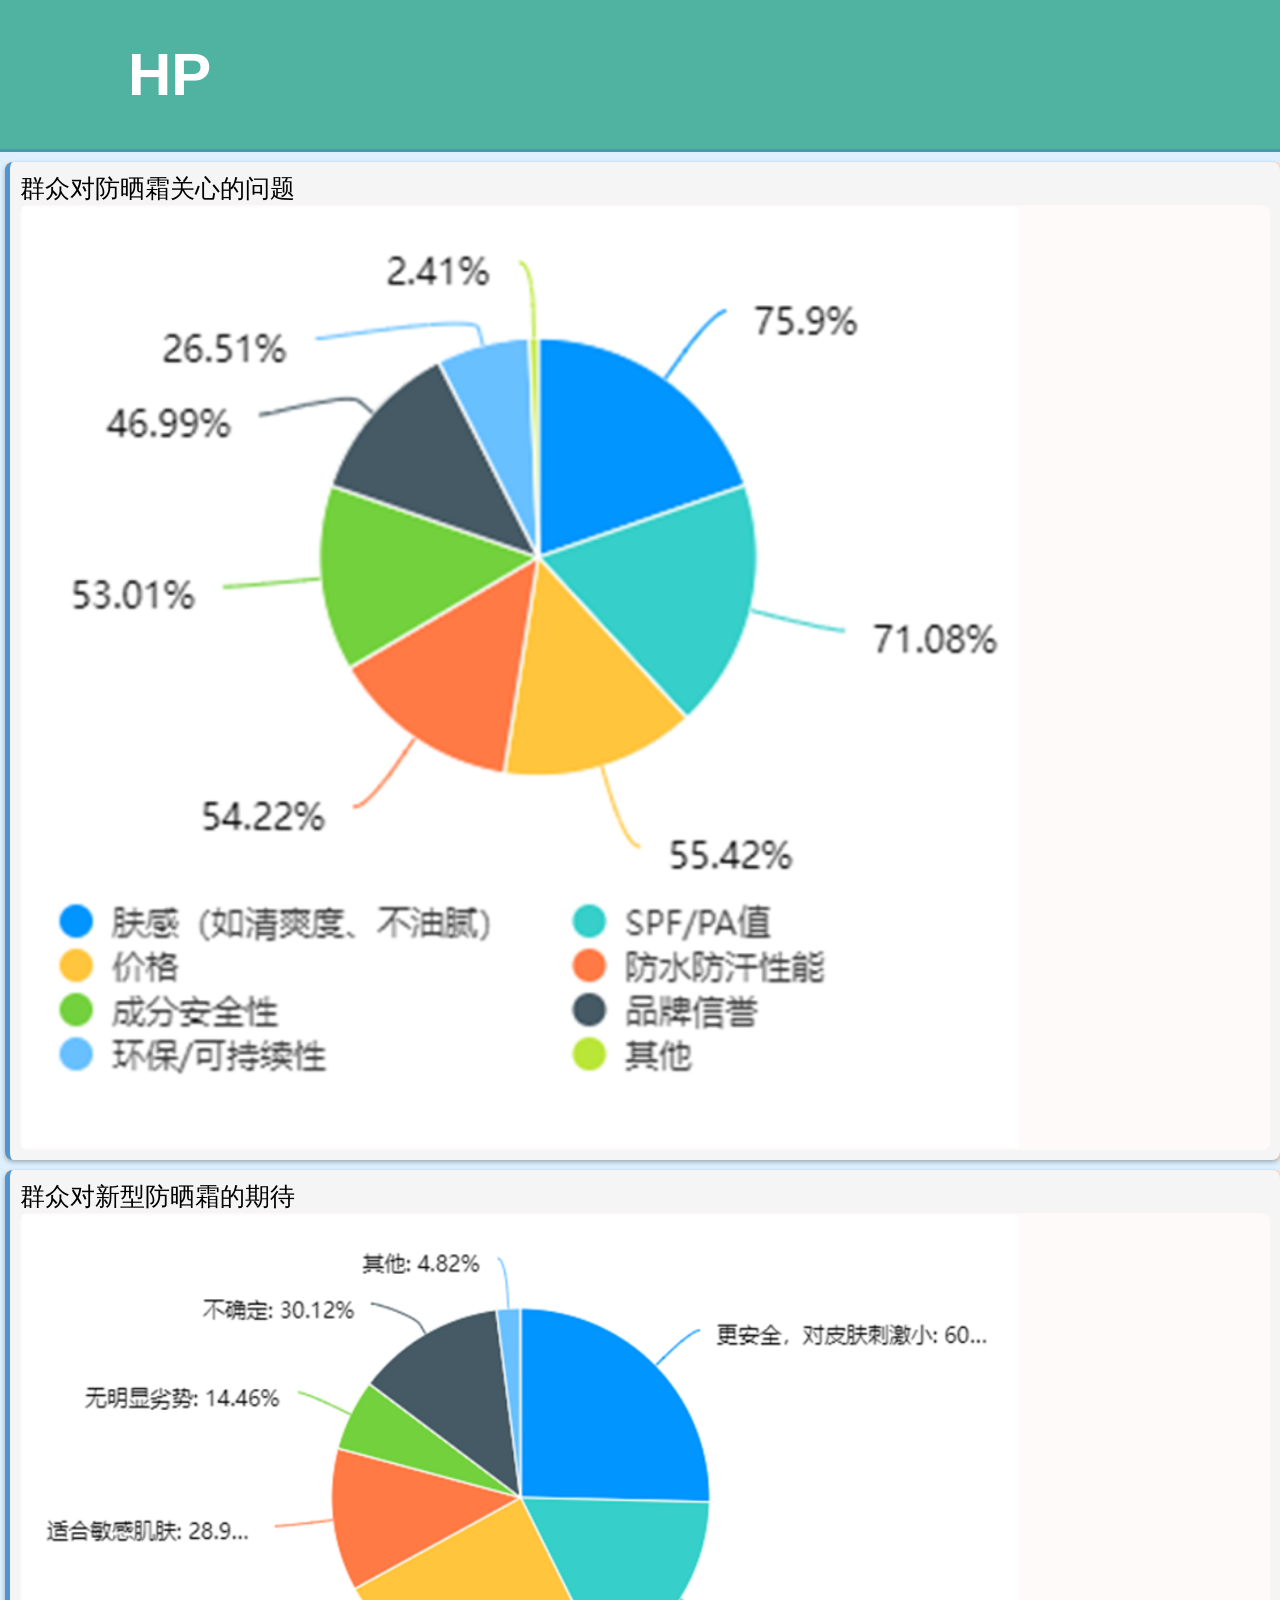
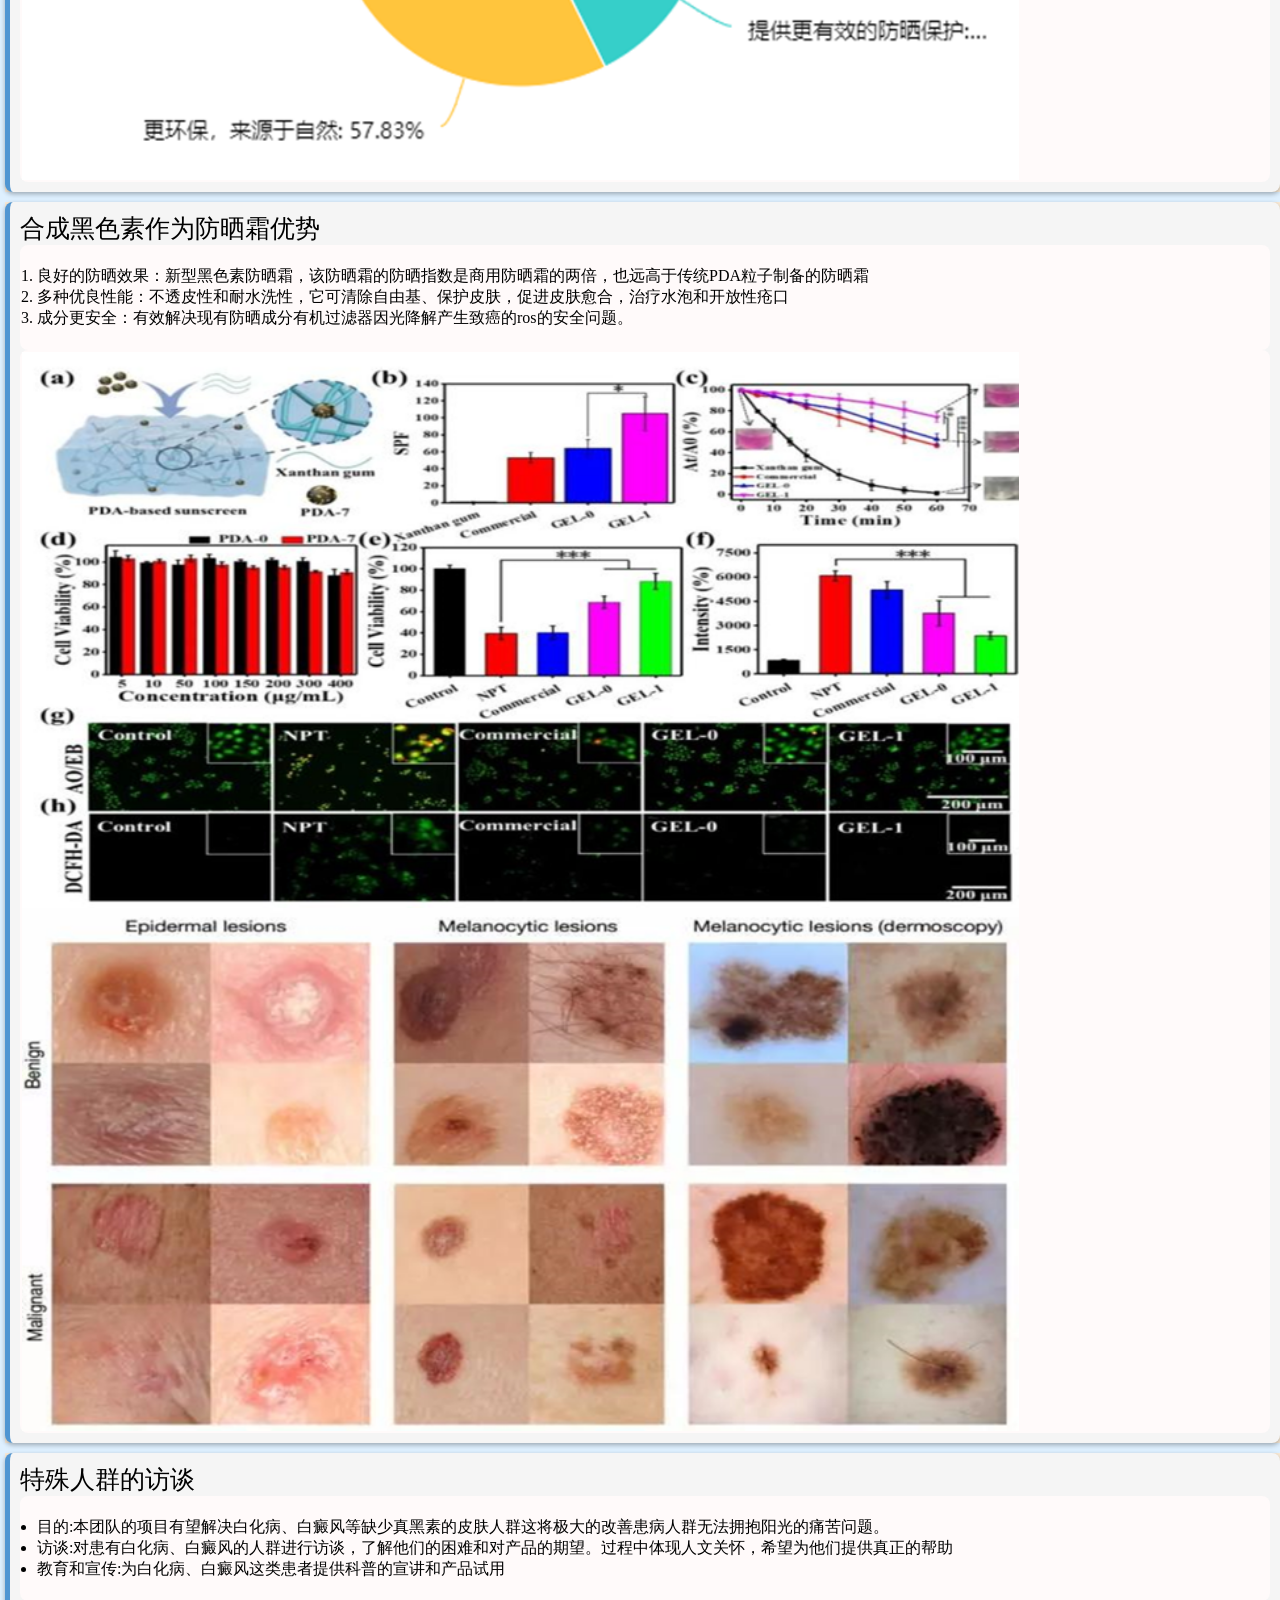
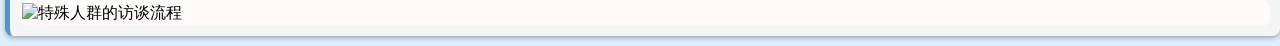
==== HP.html @ fe90d680 "Add files via upload" ====
<!doctype html>
<html>

	<head>
		<meta charset="utf-8">
		<meta name="viewport" content="width=device-width, initial-scale=1.0">
		<title>HP</title>
		<style>
		    body {
		        font-family: Arial, sans-serif;
		        margin: 0;
		        padding: 0;
				font-size: 30px;
		        background-color: #def0ff;
		    }
		    .container {
		        width: 80%;
		        margin: auto;
		        overflow: hidden;
				
		    }
		    header {
				background: #50b3a2;
		        color: white;
		        border-bottom: #4799ab 3px solid;
		    }
			
			
			header nav {
			    float: right;
				padding: 0;
				margin: 0;
				color: white;
			}
			header a {
			    color: #ffffff;
			    text-decoration: none;
			    font-size: 18px;
				}
			header a:hover {
				color: #ffffff;
				font-weight: bold;
				}
			
			section{
				display: block;
				font-size: 16px;
				padding:2px;
				background-color: snow;
				border-radius: 8px;
			}
			section ol{
				padding-left: 15px;
				padding-top: 3px;
				padding-bottom: 3px
			}
			section ul{
				padding-left: 15px;
				padding-top: 3px;
				padding-bottom: 3px;
				
			}
			c-header{
				display: block;
				font-family: Cambria, Cochin, Georgia, Times, 'Times New Roman', serif;
				margin-left:5px;
				padding:10;
				background-color: antiquewhite;
				font-size: 25px;
			}
			.box {
			    margin:0;
			    padding: 10px;
			    background-color:whitesmoke;
			    border-left: 5px solid #4f95d2;
			    border-radius: 8px;
				margin-bottom: 10px;
				margin-top: 10px;
				box-shadow: 0 2px 5px rgba(0, 0, 0, 0.3);
				}
			img{
					display: flex;
					height: auto;
					width: 80%;
					}
			
		</style>
		<meta name="viewport" content="width=device-width,initial-scale=1,minimum-scale=1,maximum-scale=1,user-scalable=no" />
		<link href="css/mui.css" rel="stylesheet" />
	</head>

	<body>
		<script src="js/mui.js"></script>
		<script type="text/javascript">
			mui.init()
		</script>
	</body>
		<header>
		    <div class="container">
		        <h1>HP</h1>
		
			</div>
		</header>




		<c-header>
			<div class="box">
			群众对防晒霜关心的问题
			<section>
				<img src="群众问题.png" alt="群众对防晒霜关心的问题"></img>
				</section>
			</div>
		</c-header>	



		<c-header>
			<div class="box">
			群众对新型防晒霜的期待
				<section>
					<img src="群众期待.png" alt="群众对新型防晒霜的期待"></img>
				</section>
			</div>
		</c-header>	
			
		
		
		
		<c-header>
			<div class="box">
				合成黑色素作为防晒霜优势
			<section>
				<ol>
					<li>良好的防晒效果：新型黑色素防晒霜，该防晒霜的防晒指数是商用防晒霜的两倍，也远高于传统PDA粒子制备的防晒霜</li>
					<li>多种优良性能：不透皮性和耐水洗性，它可清除自由基、保护皮肤，促进皮肤愈合，治疗水泡和开放性疮口</li>
					<li>成分更安全：有效解决现有防晒成分有机过滤器因光降解产生致癌的ros的安全问题。</li>
				</ol>
			</section>
			<section>
				<img src="优势1.png" alt="优势1"></img>
				<img src="优势2.png" alt="优势2"></img>
			</section>
			</div>
		</c-header>
		
		<c-header>
			<div class="box">
			特殊人群的访谈
			<section>
			<ul>
				<li>目的:本团队的项目有望解决白化病、白癜风等缺少真黑素的皮肤人群这将极大的改善患病人群无法拥抱阳光的痛苦问题。</li>
				<li>访谈:对患有白化病、白癜风的人群进行访谈，了解他们的困难和对产品的期望。过程中体现人文关怀，希望为他们提供真正的帮助</li>
				<li>教育和宣传:为白化病、白癜风这类患者提供科普的宣讲和产品试用</li>
			</ul>
			</section>
			<section>
			<img src="对话.png" alt="特殊人群的访谈流程"></img>
			</section>
		</div>
		</c-header>	
		


</html>
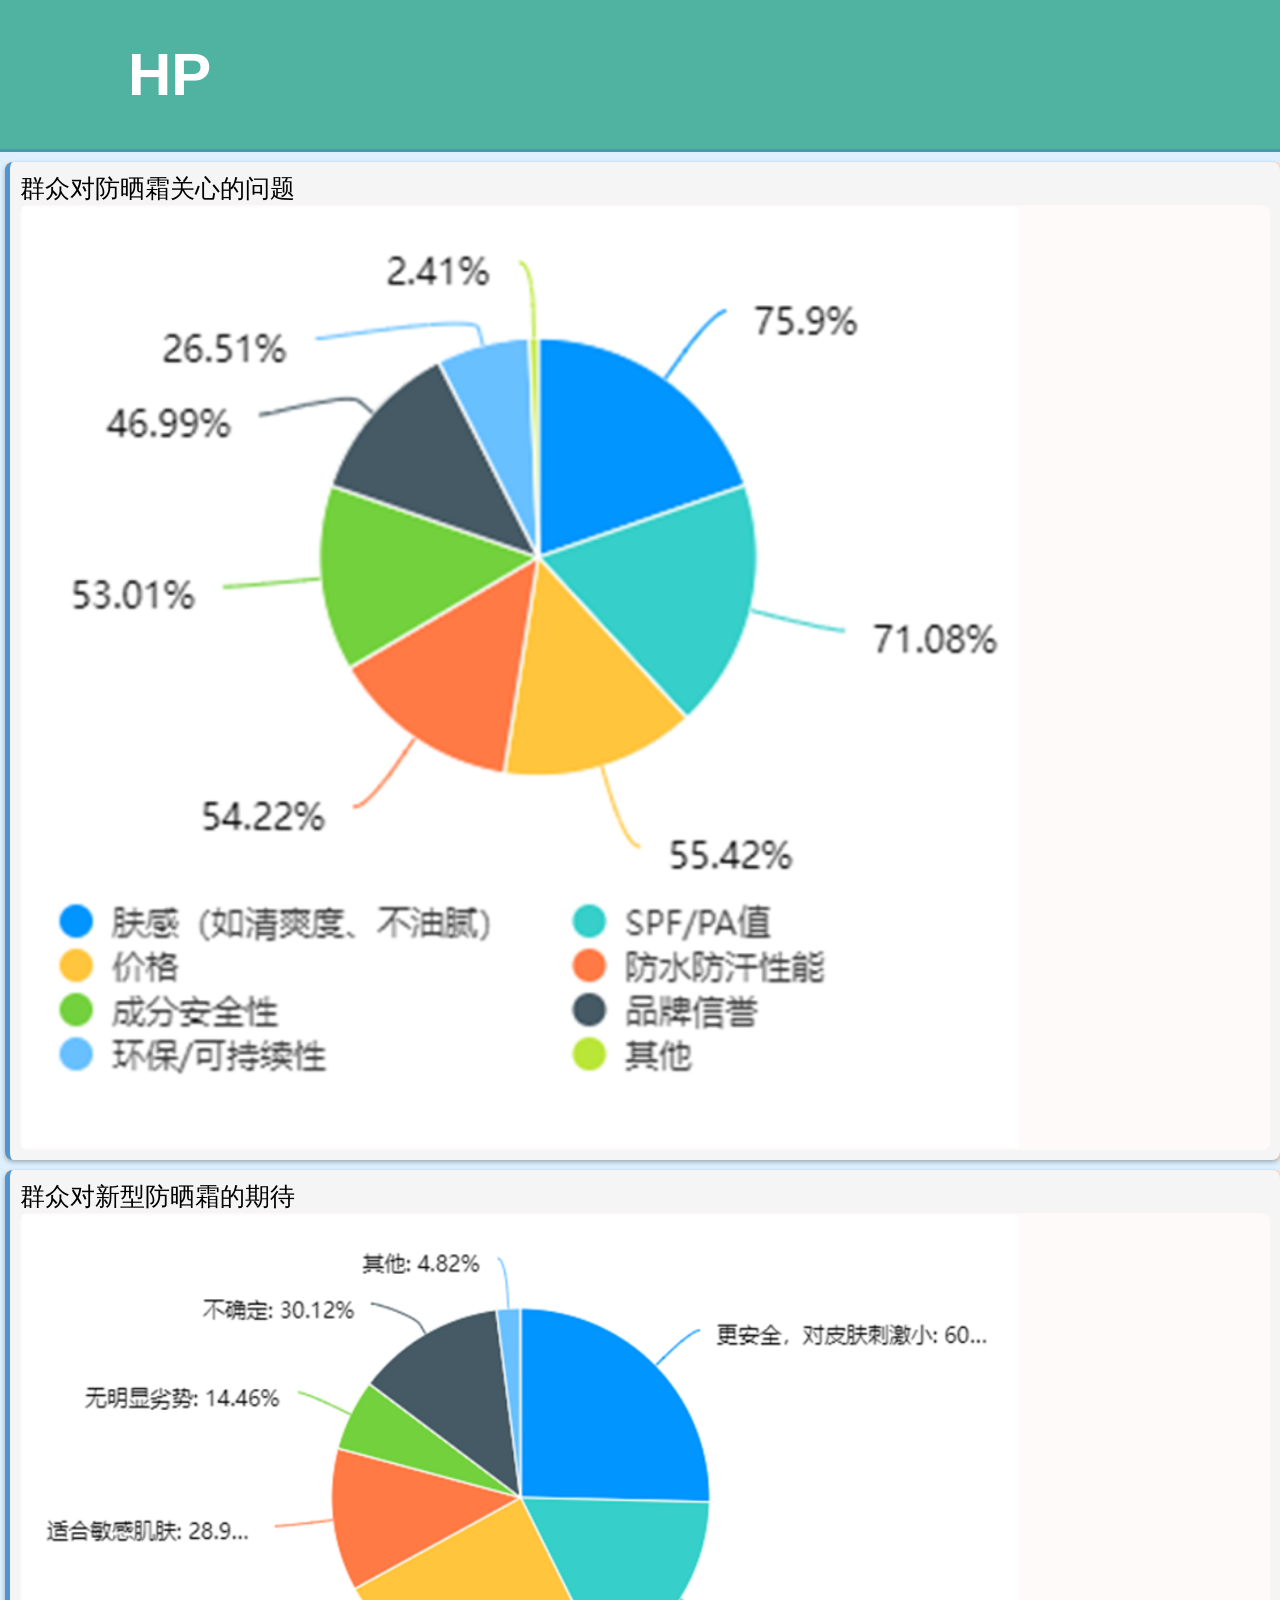
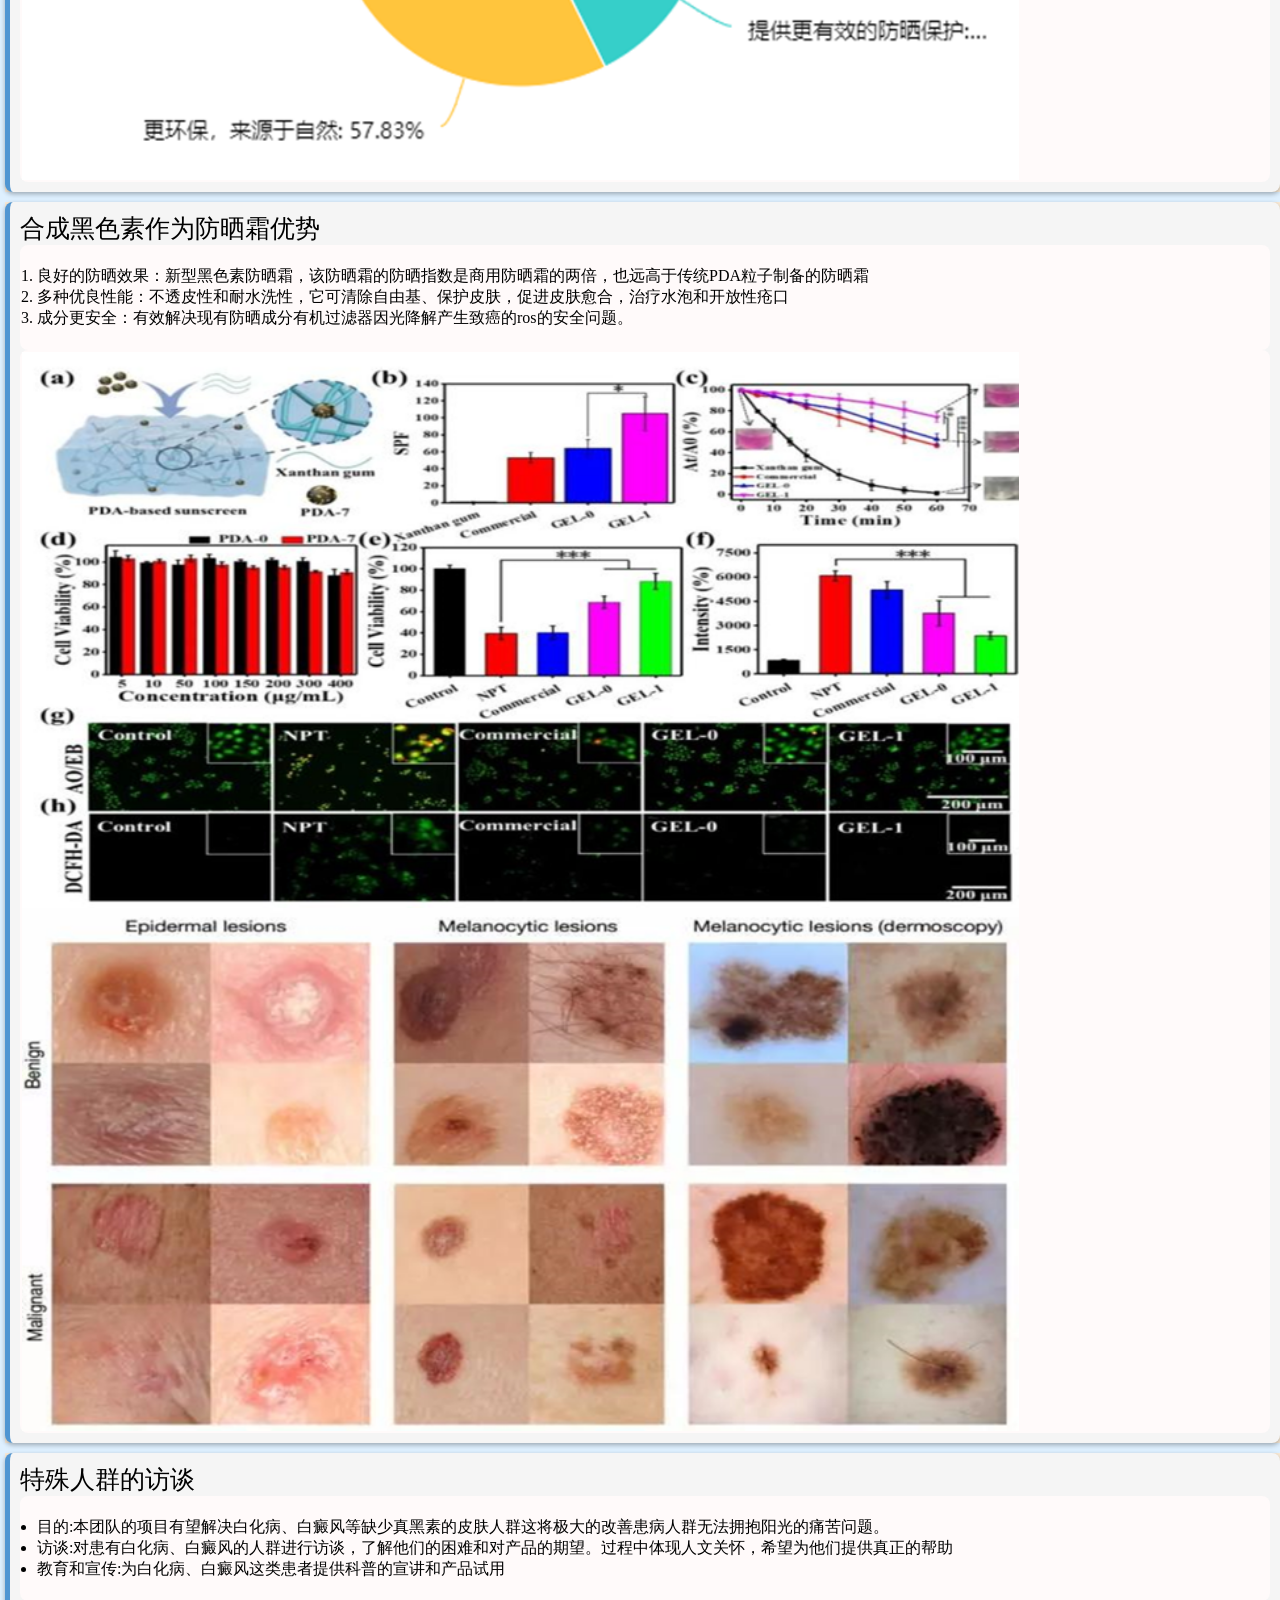
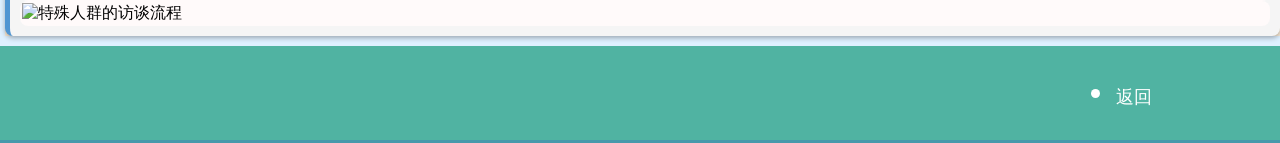
==== commit 1e55f719: "HP.html" ====
--- a/HP.html
+++ b/HP.html
@@ -1,9 +1,9 @@
-<!doctype html>
-<html>
-
-	<head>
+<!doctype html>
+<html>
+
+	<head>
 		<meta charset="utf-8">
-		<meta name="viewport" content="width=device-width, initial-scale=1.0">
+		<meta name="viewport" content="width=device-width, initial-scale=1.0">
 		<title>HP</title>
 		<style>
 		    body {
@@ -84,17 +84,17 @@
 					width: 80%;
 					}
 			
-		</style>
-		<meta name="viewport" content="width=device-width,initial-scale=1,minimum-scale=1,maximum-scale=1,user-scalable=no" />
+		</style>
+		<meta name="viewport" content="width=device-width,initial-scale=1,minimum-scale=1,maximum-scale=1,user-scalable=no" />
 		<link href="css/mui.css" rel="stylesheet" />
-	</head>
-
-	<body>
-		<script src="js/mui.js"></script>
-		<script type="text/javascript">
-			mui.init()
-		</script>
-	</body>
+	</head>
+
+	<body>
+		<script src="js/mui.js"></script>
+		<script type="text/javascript">
+			mui.init()
+		</script>
+	</body>
 		<header>
 		    <div class="container">
 		        <h1>HP</h1>
@@ -161,6 +161,13 @@
 		</div>
 		</c-header>	
 		
+				<header>
+			<div class="container"><nav>
+				<ul>
+					<li><a href="index.html">返回</li>
+				</ul>
+			</nav></div>
+		</header>
+	</body>
 
-
-</html>+</html>
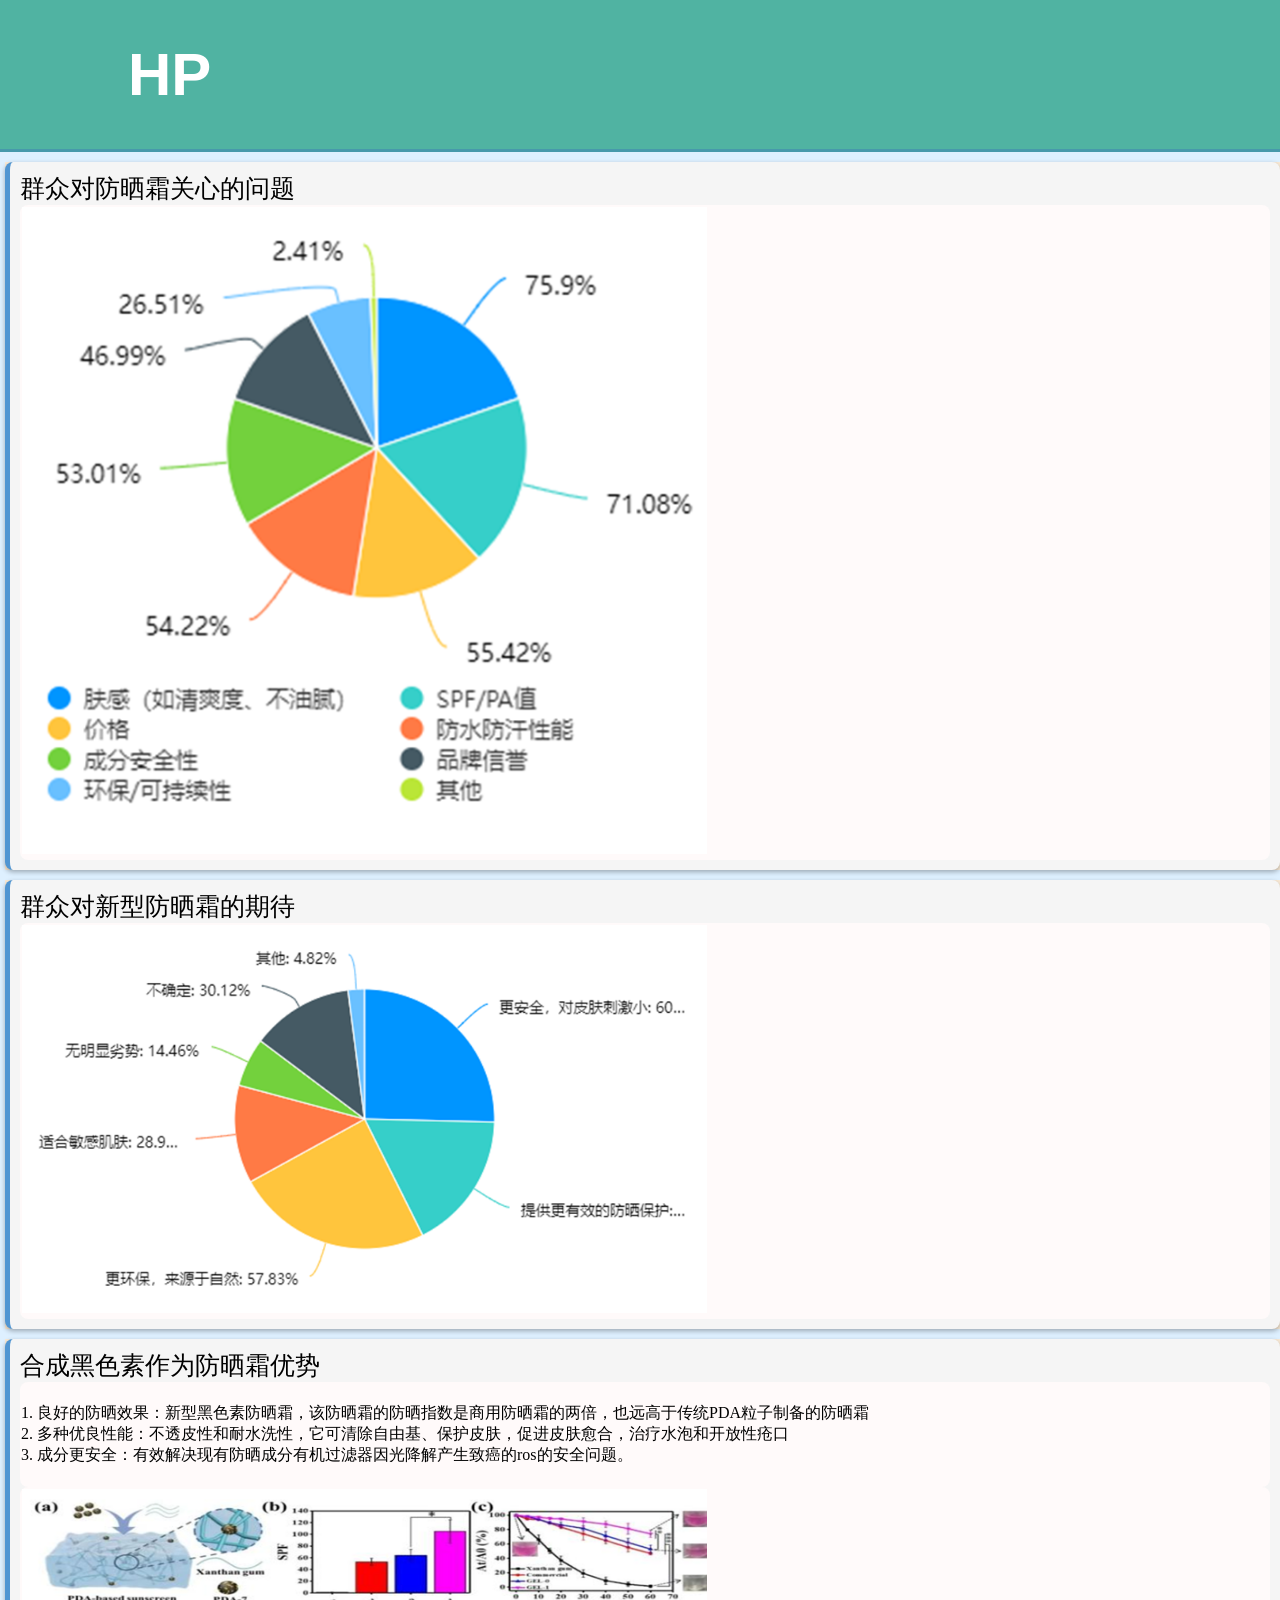
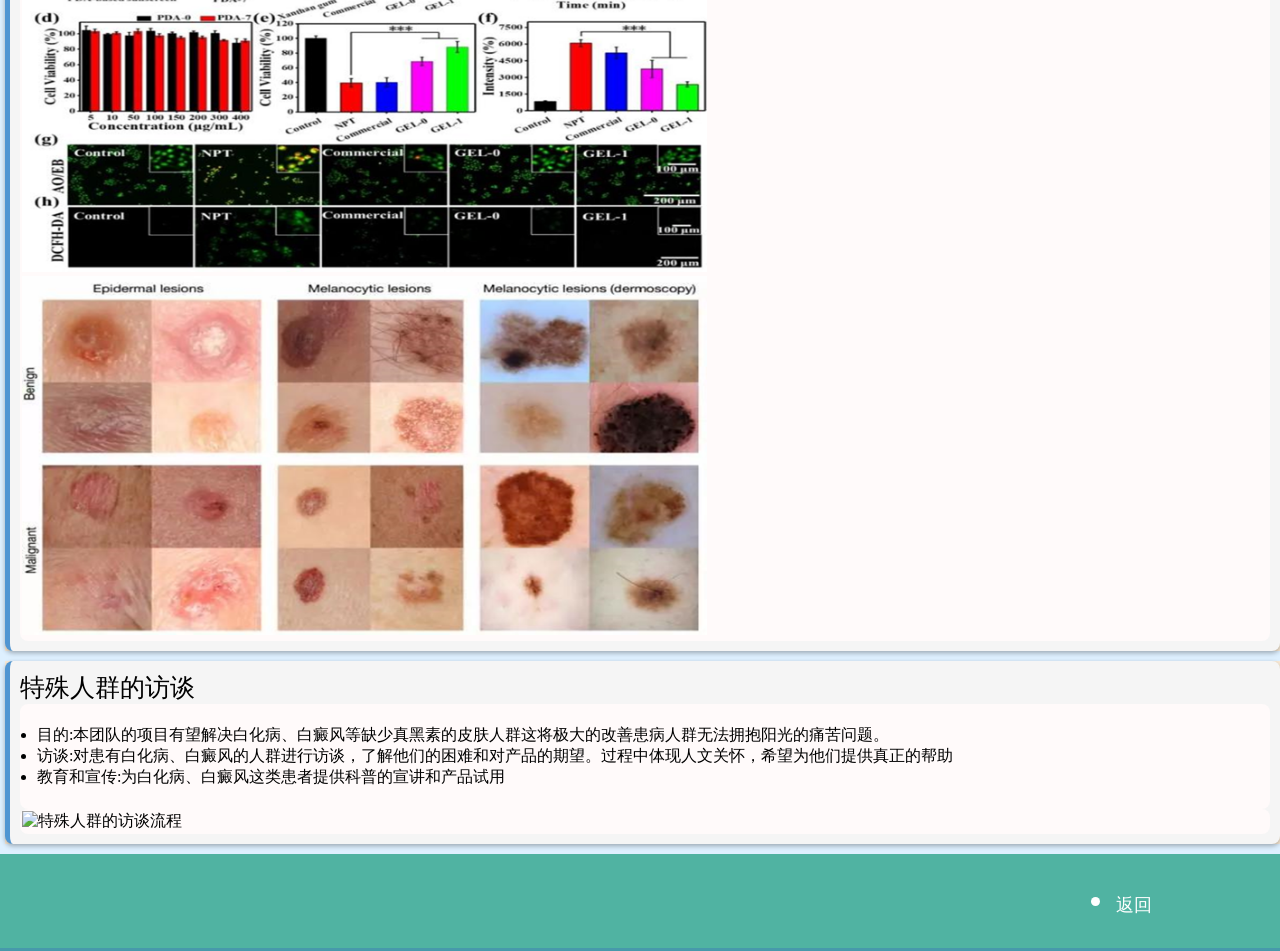
==== commit 24d56f19: "HP.html" ====
--- a/HP.html
+++ b/HP.html
@@ -79,9 +79,8 @@
 				box-shadow: 0 2px 5px rgba(0, 0, 0, 0.3);
 				}
 			img{
-					display: flex;
-					height: auto;
-					width: 80%;
+					height: 60%;
+					width: 55%;
 					}
 			
 		</style>
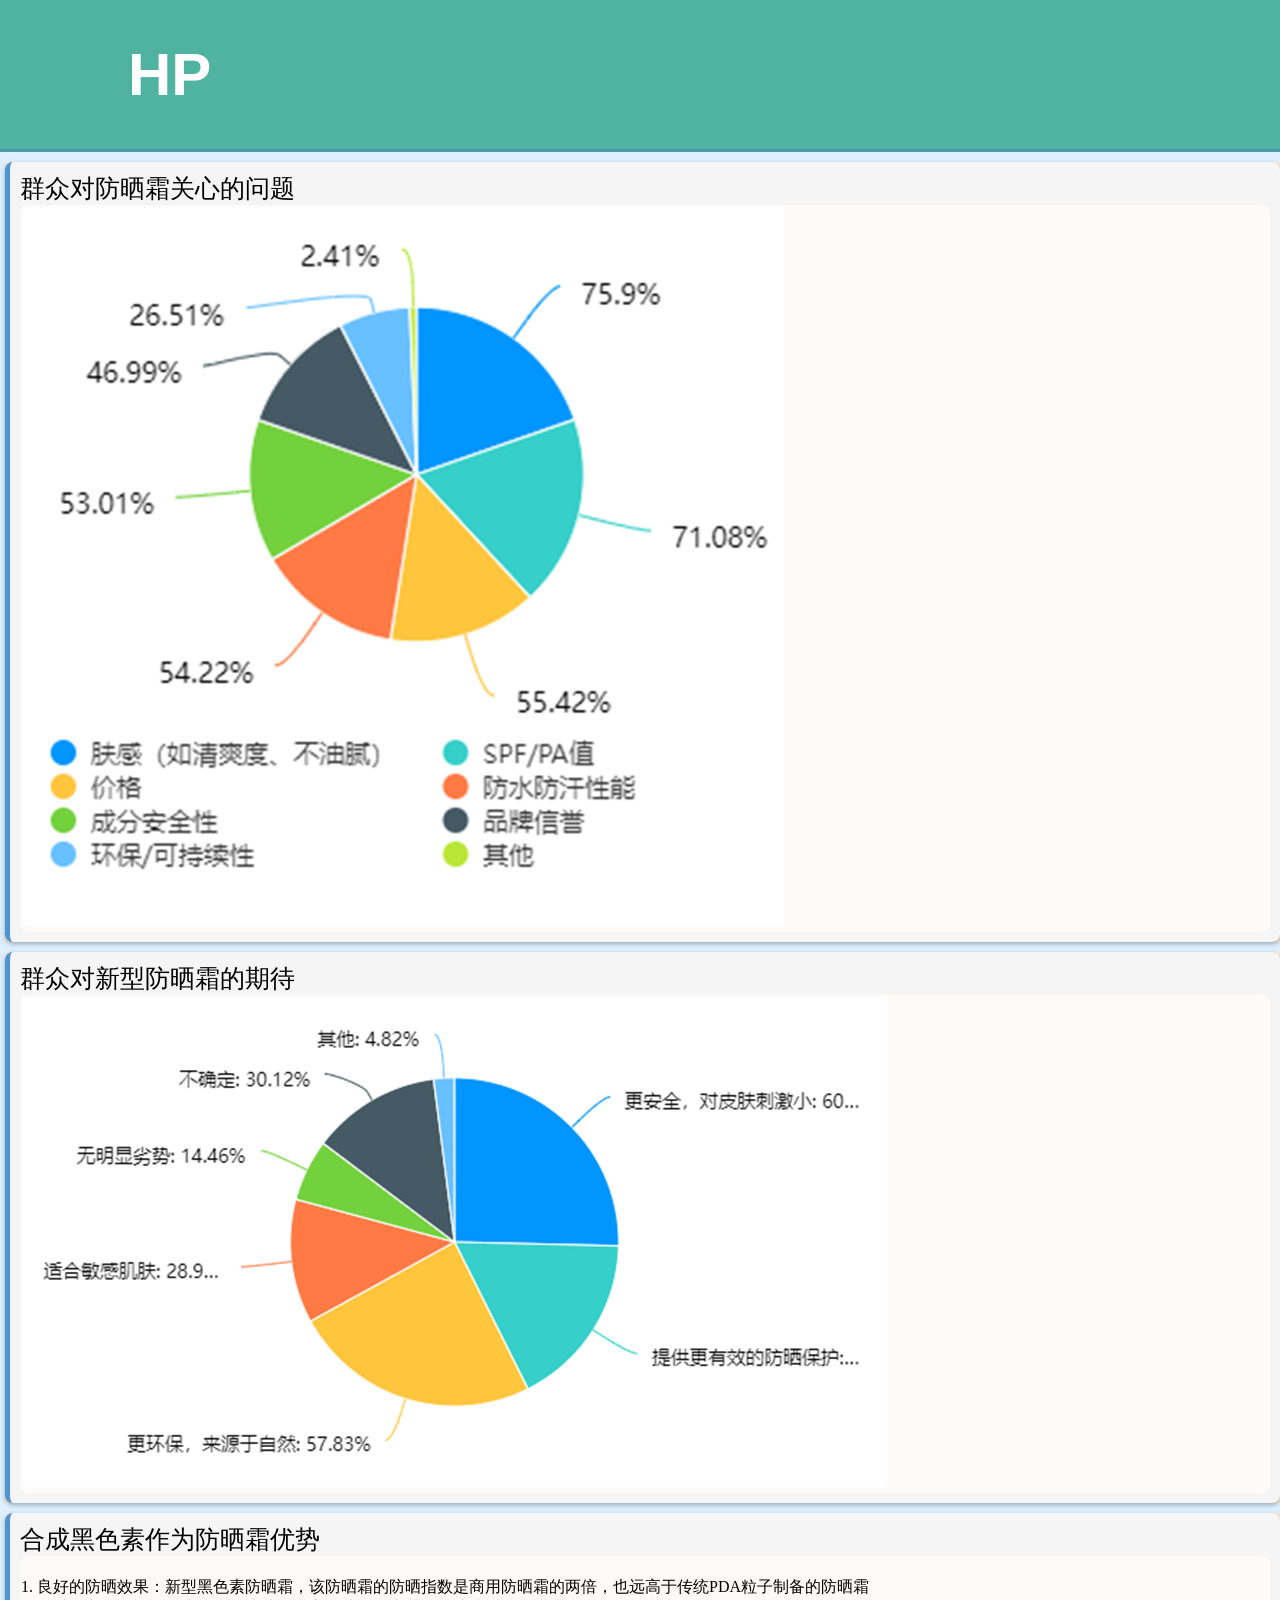
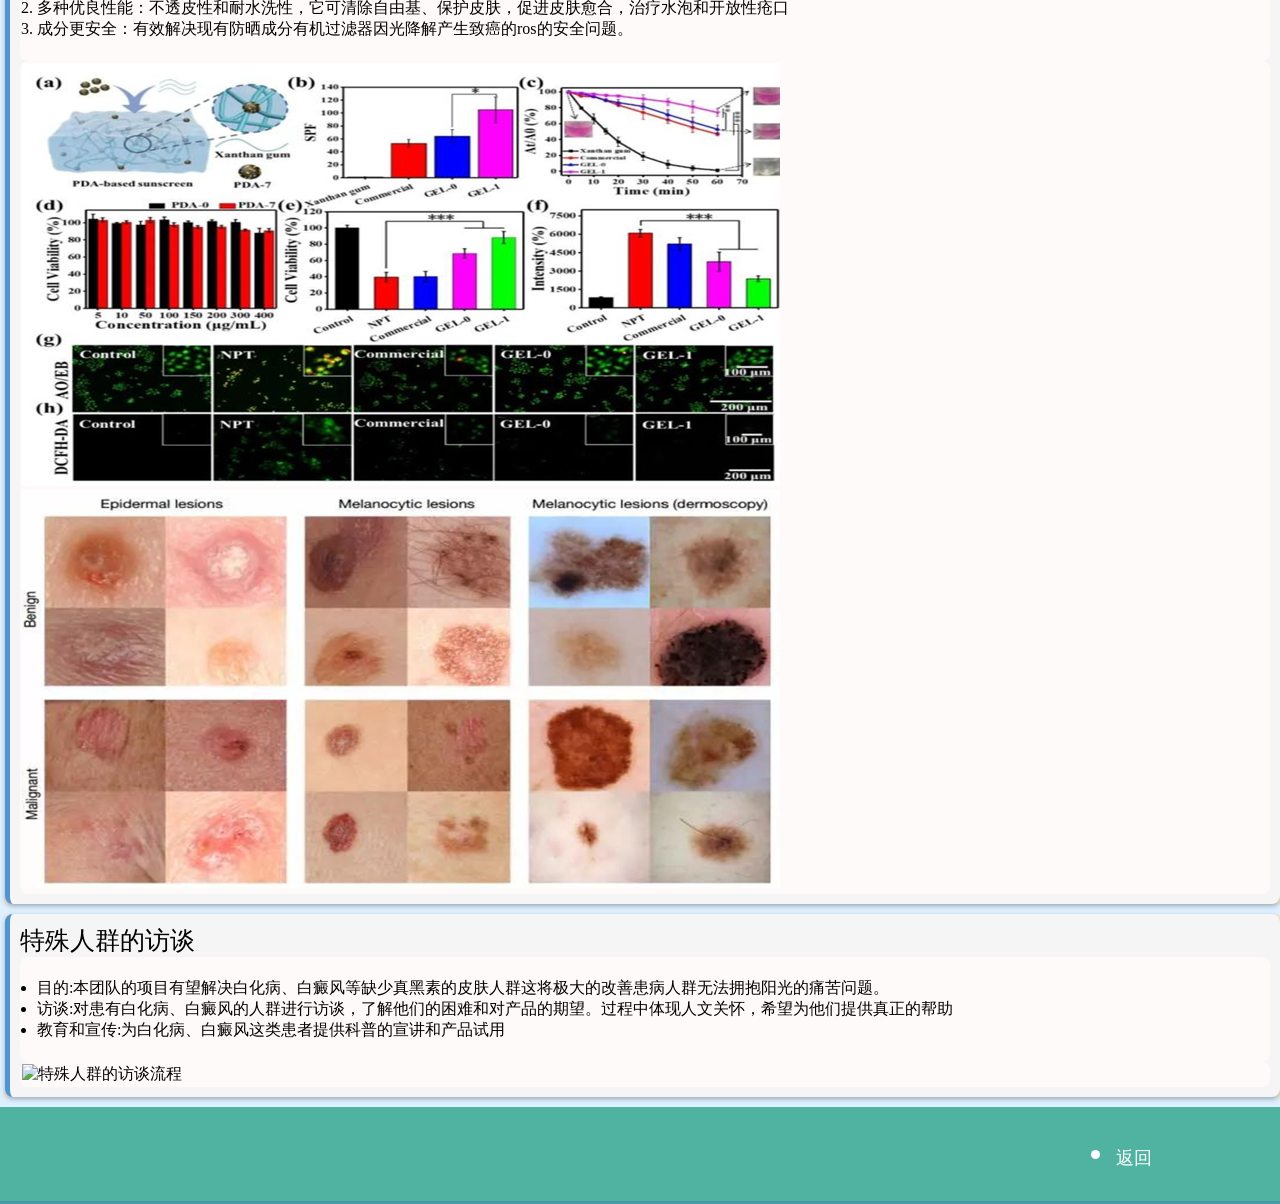
==== commit 4681b5e7: "HP.html" ====
--- a/HP.html
+++ b/HP.html
@@ -80,7 +80,7 @@
 				}
 			img{
 					height: 60%;
-					width: 55%;
+					width: auto;
 					}
 			
 		</style>
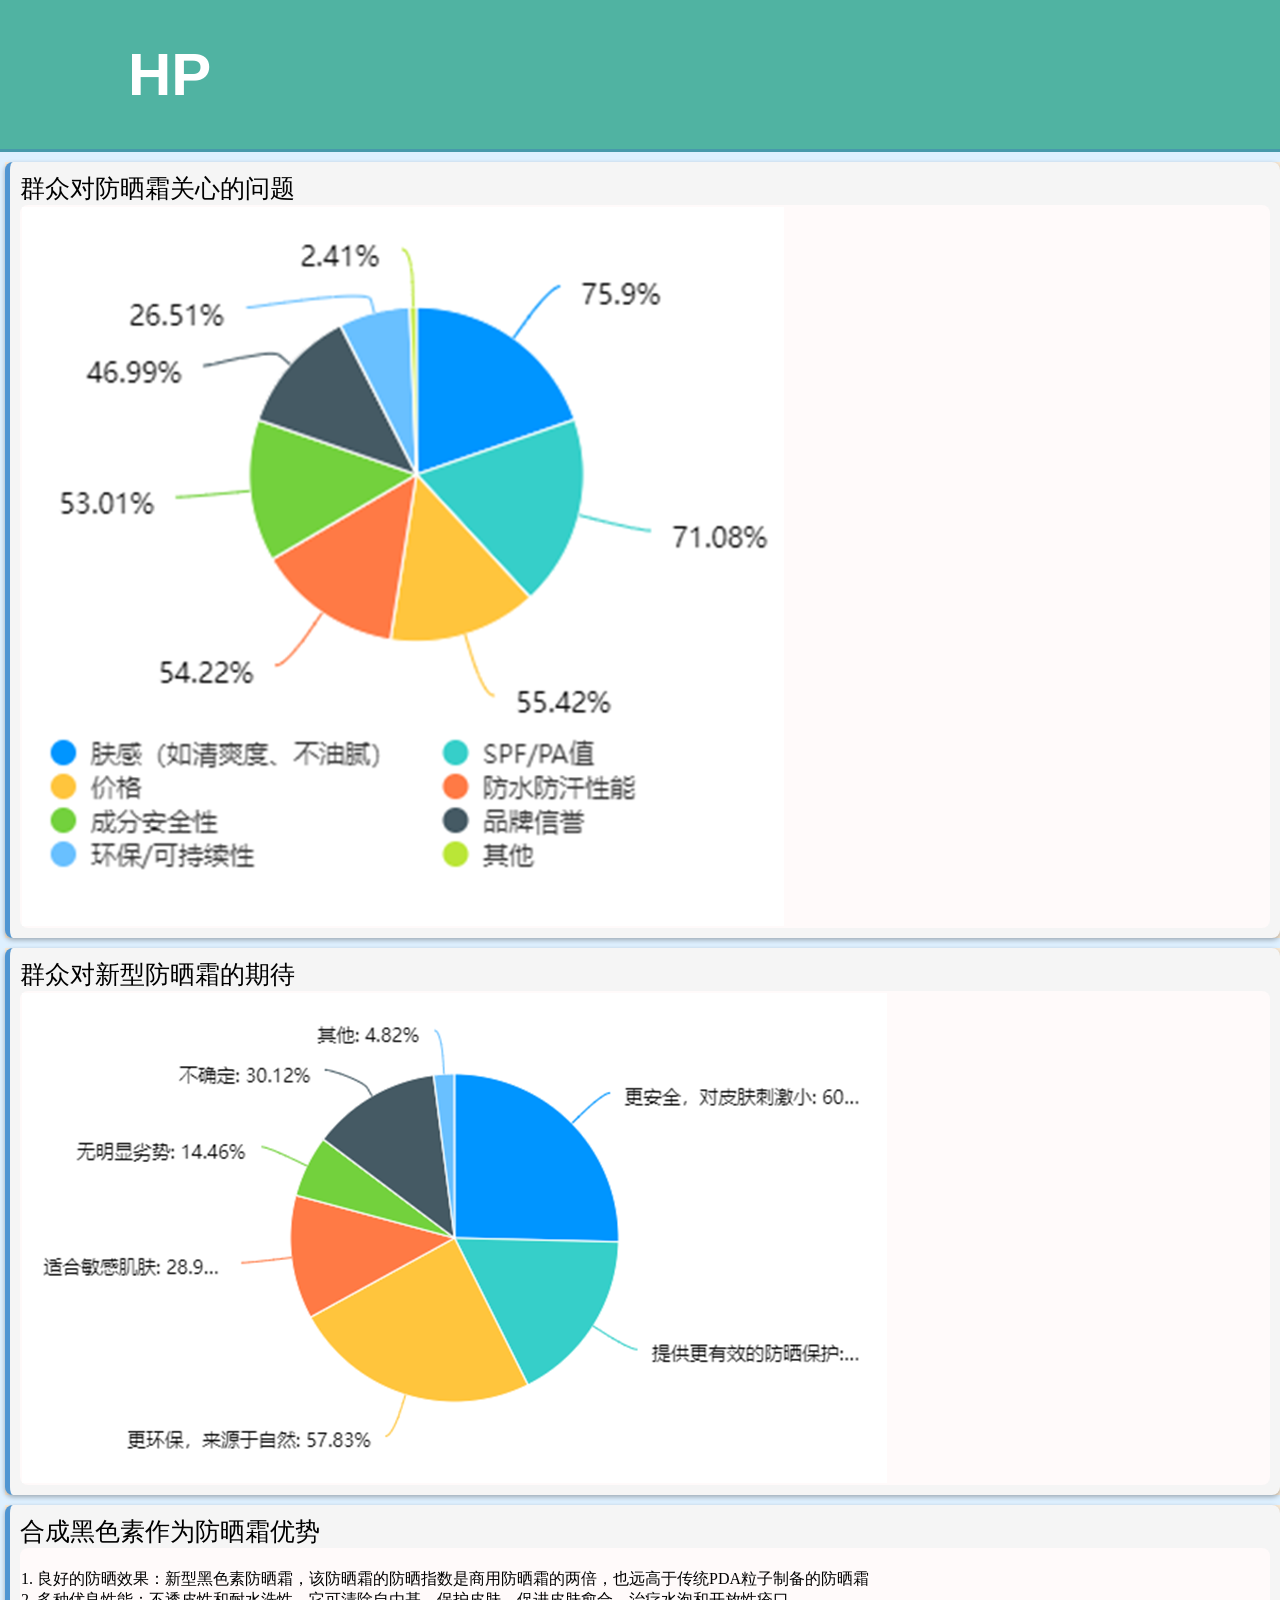
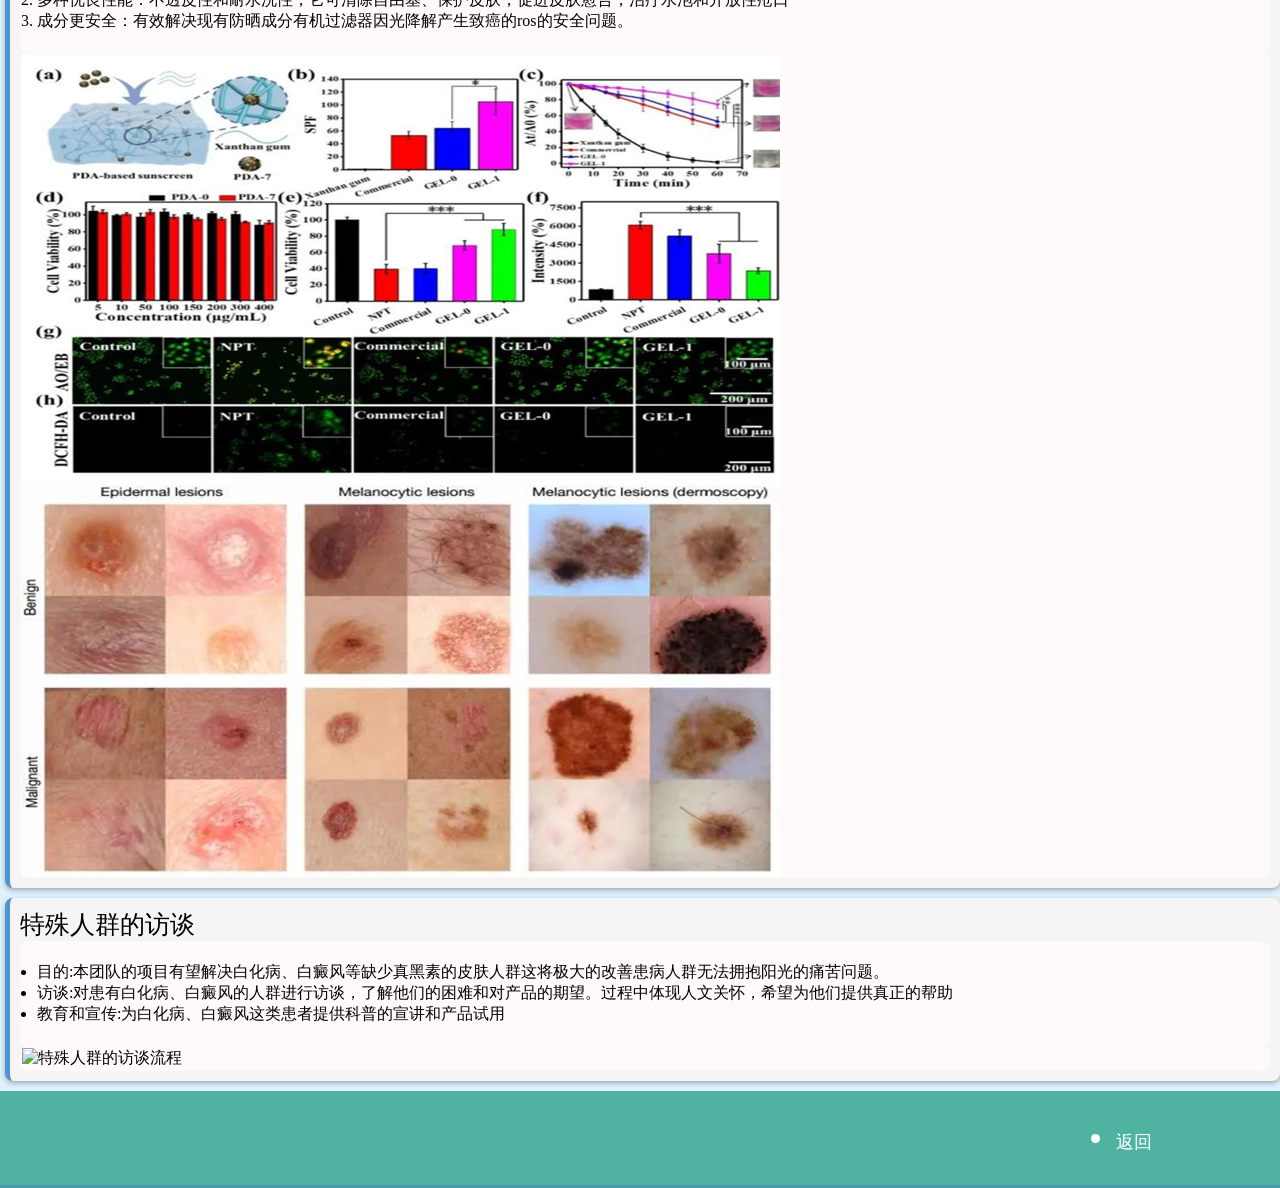
==== commit d8852a70: "HP.html" ====
--- a/HP.html
+++ b/HP.html
@@ -79,8 +79,9 @@
 				box-shadow: 0 2px 5px rgba(0, 0, 0, 0.3);
 				}
 			img{
-					height: 60%;
-					width: auto;
+					display: flex;
+					height: auto;
+					width: 66%%;
 					}
 			
 		</style>
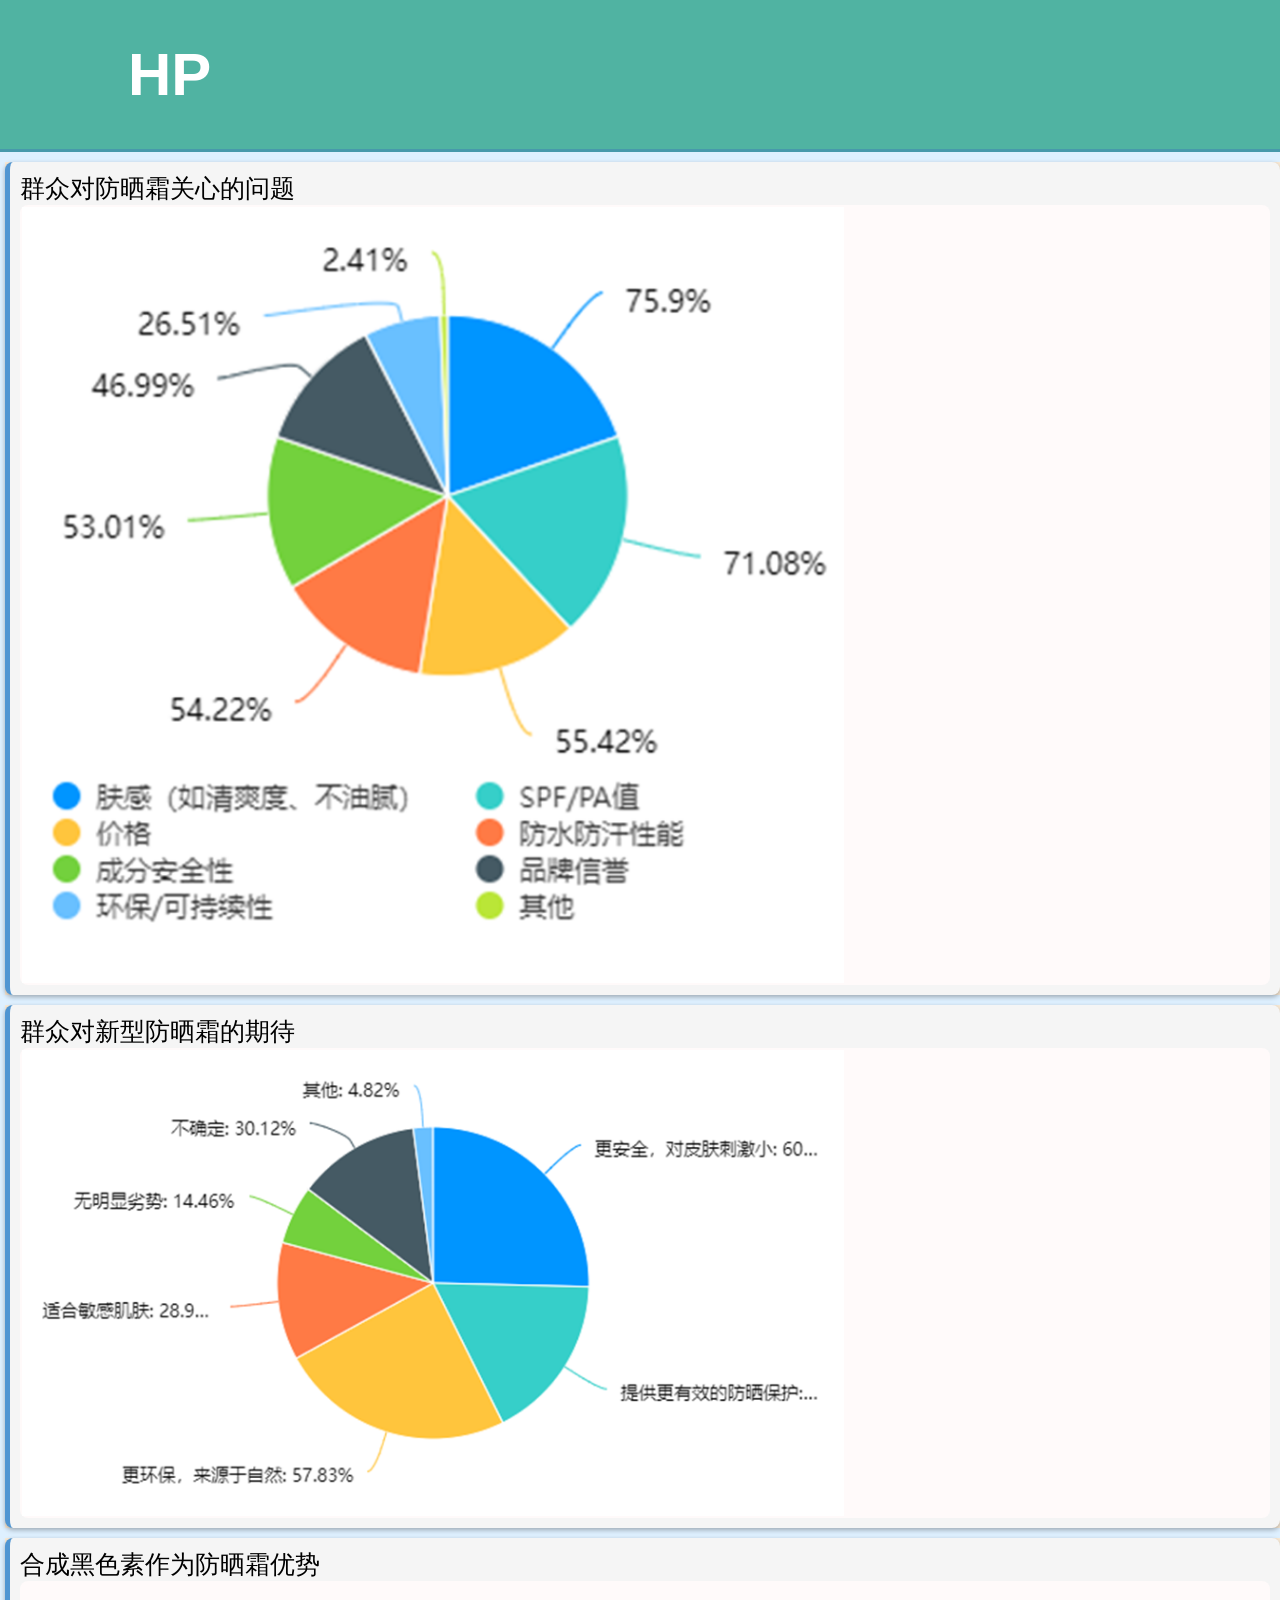
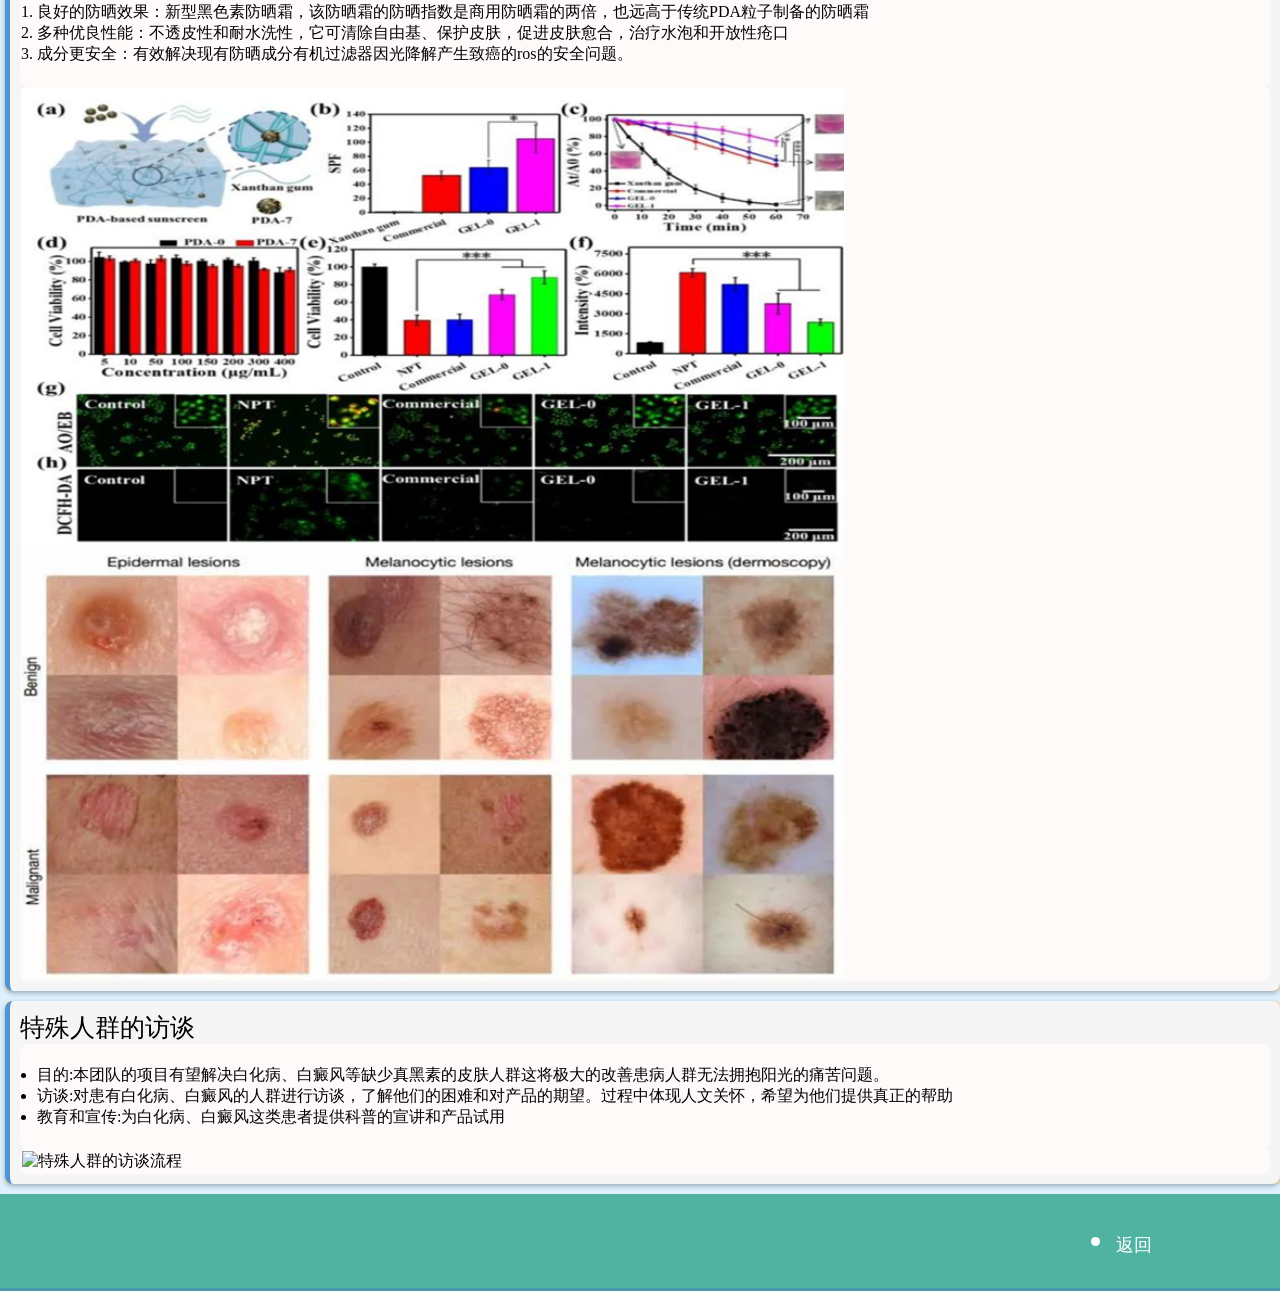
==== commit bb64353f: "HP.html" ====
--- a/HP.html
+++ b/HP.html
@@ -80,8 +80,8 @@
 				}
 			img{
 					display: flex;
-					height: auto;
-					width: 66%%;
+					height: 60%;
+					width: 66%;
 					}
 			
 		</style>
